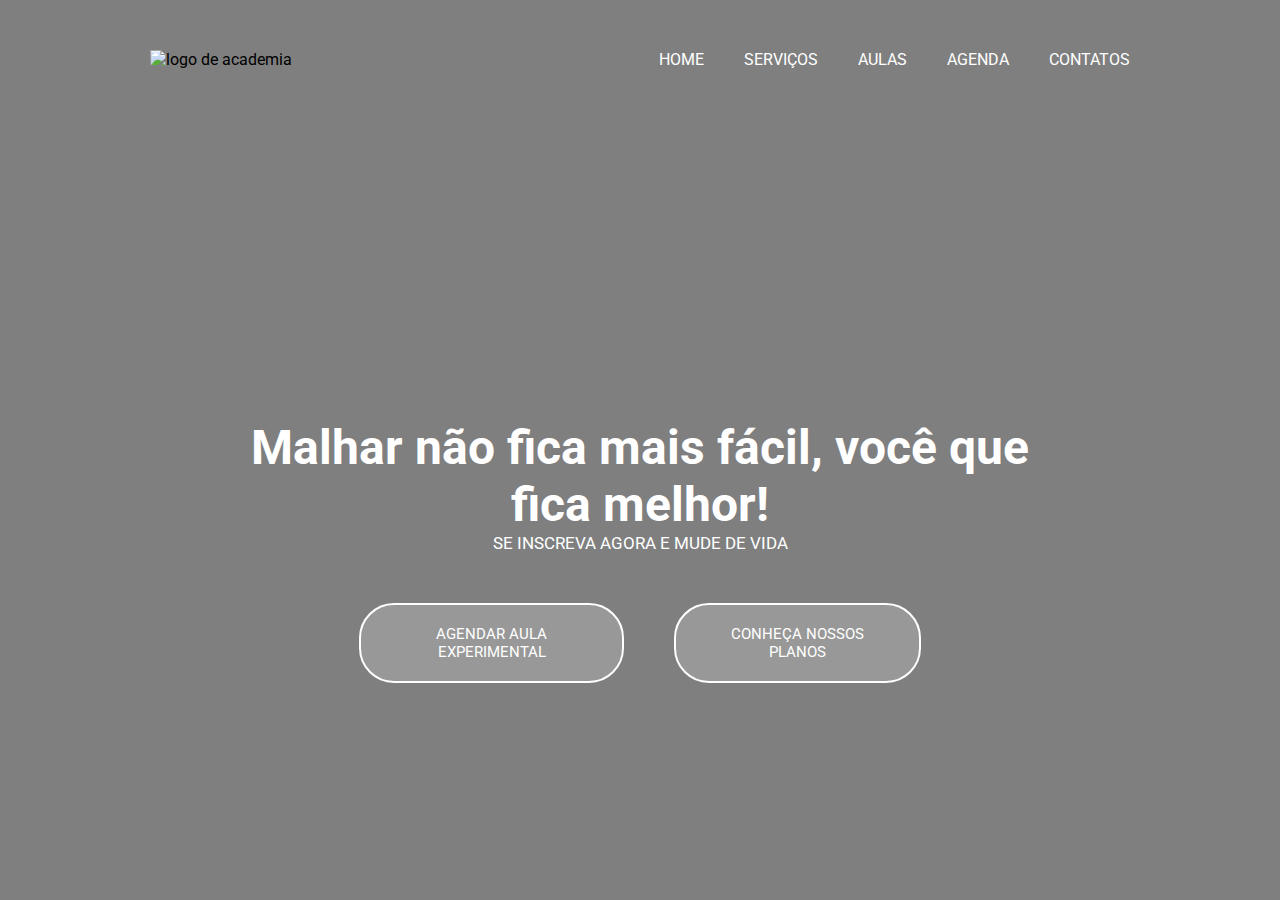
==== index.html @ df5d6325 "Add files via upload" ====
<!DOCTYPE html>
<html lang="pt-br">
  <head>
    <meta charset="UTF-8" />
    <meta http-equiv="X-UA-Compatible" content="IE=edge" />
    <meta name="viewport" content="width=device-width, initial-scale=1.0" />
    <link rel="stylesheet" href="style.css" />
    <title>ACADEMIA</title>
  </head>
  <body>
    <header>
      <img src="assets/logoacad.svg" alt="logo de academia" />
      <nav class="navegadores">
        <a href="index.html">HOME</a>
        <a href="index-serviços.html">SERVIÇOS</a>
        <a href="index-typeaulas.html">AULAS</a>
        <a href="index-agenda.html">AGENDA</a>
        <a href="index-contatos.html">CONTATOS</a>
      </nav>
    </header>
    <main class="content-principal">
      <h1 class="content-h1">
        Malhar não fica mais fácil, você que<br />
        fica melhor!
      </h1>
      <p class="content-p">SE INSCREVA AGORA E MUDE DE VIDA</p>
      <div class="button-position">
        <a href="index-aula.html" class="buttons-content1"
          >AGENDAR AULA <br />EXPERIMENTAL</a
        >
        <a href="#" class="buttons-content2"
          >CONHEÇA NOSSOS<br />
          PLANOS
        </a>
      </div>
    </main>
  </body>
</html>
---- style.css ----
@import url("https://fonts.googleapis.com/css2?family=Roboto:wght@500;900&display=swap");
/*------------------------------------------PAGINA INICIAL-------------------------------------*/
* {
  margin: 0;
  padding: 0;
  box-sizing: border-box;
}
body {
  background-image: linear-gradient(rgba(0, 0, 0, 0.5), rgba(0, 0, 0, 0.5)),
    url("assets/bg.jpg");
  background-repeat: repeat;
  font-family: "roboto", sans-serif;
}

header {
  display: flex;
  justify-content: space-between;
  align-items: center;
}

header img {
  margin-left: 150px;
}

.navegadores {
  padding: 50px;
  display: flex;
  justify-content: space-between;
  gap: 40px;
  margin-right: 100px;
}

nav a {
  color: white;
  text-decoration: none;
}

.content-principal {
  text-align: center;
  margin-top: 300px;
  color: white;
}

.content-h1 {
  font-size: 48px;
}

.content-p {
  font-size: 17px;
}

.button-position {
  display: flex;
  justify-content: center;
  gap: 50px;
  margin-top: 50px;
}

.buttons-content1 {
  padding: 20px 75px 20px 75px;
  color: white;
  text-decoration: none;
  border: 2px solid white;
  border-radius: 35px;
  font-size: 15px;
  background-color: rgba(255, 255, 255, 0.2);
}

.buttons-content2 {
  padding: 20px 55px 10px 55px;
  color: white;
  text-decoration: none;
  border: 2px solid white;
  border-radius: 35px;
  font-size: 15px;
  background-color: rgba(255, 255, 255, 0.2);
}

@media screen and (min-width: 768px) and (max-width: 1023px) {
  body {
    background-image: linear-gradient(rgba(0, 0, 0, 0.5), rgba(0, 0, 0, 0.5)),
      url("assets/bg.jpg");
    background-size: 1280px 1280px;
  }

  .content-principal {
    margin-left: auto;
  }

  .navegadores {
    padding: 50px;
    gap: 35px;
  }

  header img {
    margin-left: 10px;
  }

  .content-principal h1 {
    font-size: 35px;
  }

  .button-position {
    display: flex;
    flex-direction: column;
    align-items: center;
  }
  .buttons-content1 {
    font-size: 15px;
    padding: 10px 45px 10px 45px;
  }
  .buttons-content2 {
    font-size: 15px;
    padding: 10px 45px 10px 45px;
  }
}

@media screen and (max-width: 767px) {
  body {
    background-image: linear-gradient(rgba(0, 0, 0, 0.5), rgba(0, 0, 0, 0.5)),
      url("assets/bg.jpg");
    background-size: 800px 840px;
  }

  .content-principal {
    margin-left: auto;
    margin-top: 80px;
  }

  .content-principal h1 {
    font-size: 35px;
  }
  header {
    display: flex;
    flex-direction: column;
    justify-content: center;
    align-items: center;
  }
  .navegadores {
    padding: 10px;
    margin: auto;
    display: flex;
    justify-content: space-around;
    align-items: center;
    gap: 10px;
  }

  header img {
    margin-left: 10px;
  }

  .button-position {
    display: flex;
    flex-direction: column;
    align-items: center;
  }
  .buttons-content1 {
    font-size: 15px;
    padding: 10px 45px 10px 45px;
  }
  .buttons-content2 {
    font-size: 15px;
    padding: 10px 45px 10px 45px;
  }
}

/*------------------------------------------PAGINA INICIAL-------------------------------------*/

.content-form {
  display: flex;
  align-items: center;
  justify-content: center;
  margin-top: 50px;
}

.form {
  border: 2px solid white;
  border-radius: 10px;
  padding: 40px;
  color: white;
  background-color: rgba(255, 255, 255, 0.2);
}

.h1-form {
  margin-top: 70px;
  text-align: center;
  color: white;
}
.button-form {
  font-size: 15px;
  text-decoration: none;
  color: white;
  padding: 10px;
  margin-top: 15px;
  display: flex;
  justify-content: center;
  border: 2px solid white;
  border-radius: 15px;
}
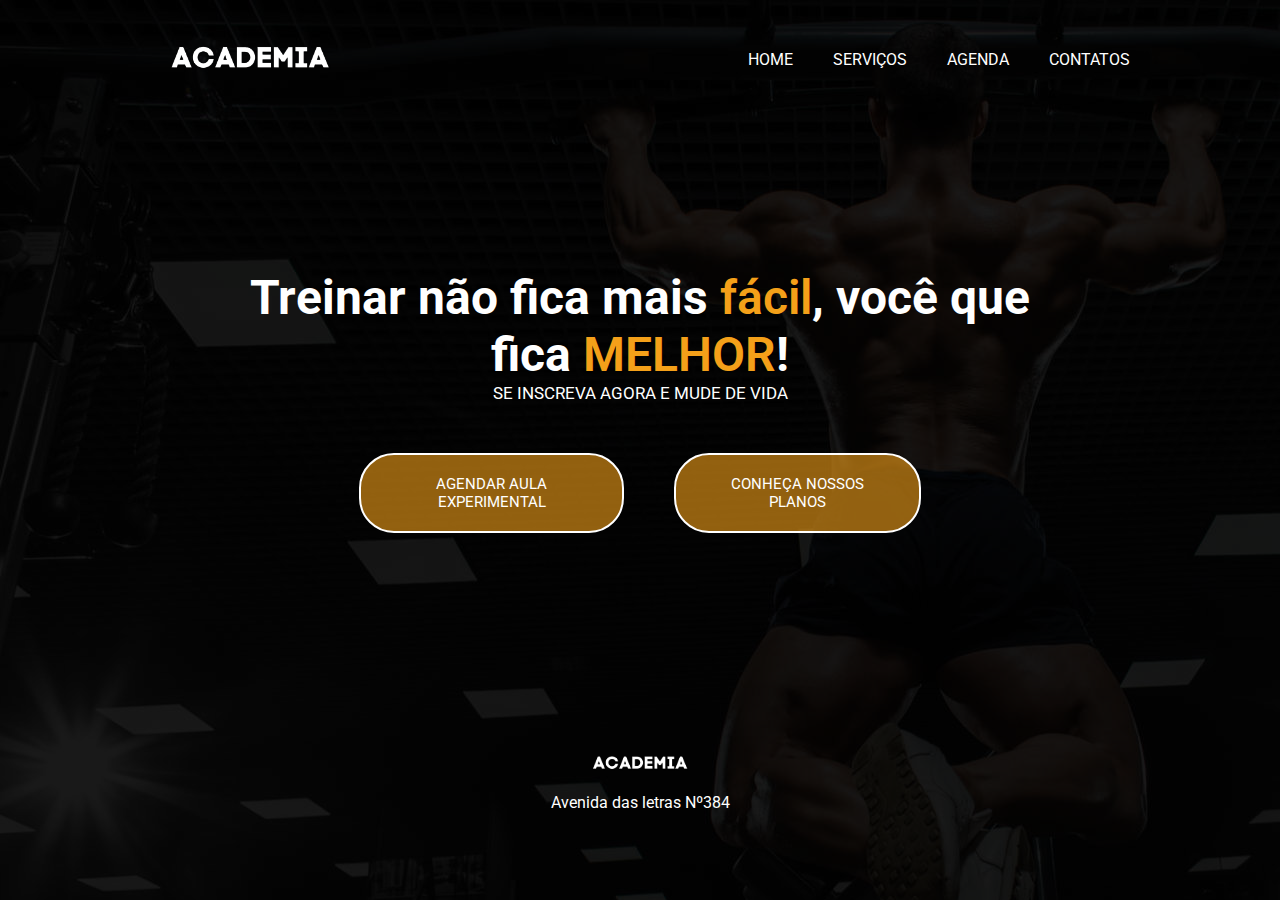
==== commit 998566e5: "Add files via upload" ====
--- a/index.html
+++ b/index.html
@@ -9,30 +9,39 @@
   </head>
   <body>
     <header>
-      <img src="assets/logoacad.svg" alt="logo de academia" />
+      <a href="index.html"
+        ><img src="assets/logoacad.svg" alt="logo de academia"
+      /></a>
       <nav class="navegadores">
         <a href="index.html">HOME</a>
         <a href="index-serviços.html">SERVIÇOS</a>
-        <a href="index-typeaulas.html">AULAS</a>
+
         <a href="index-agenda.html">AGENDA</a>
         <a href="index-contatos.html">CONTATOS</a>
       </nav>
     </header>
     <main class="content-principal">
       <h1 class="content-h1">
-        Malhar não fica mais fácil, você que<br />
-        fica melhor!
+        Treinar não fica mais <span class="titulo-plano">fácil</span>, você
+        que<br />
+        fica <span class="titulo-plano">MELHOR</span>!
       </h1>
       <p class="content-p">SE INSCREVA AGORA E MUDE DE VIDA</p>
       <div class="button-position">
         <a href="index-aula.html" class="buttons-content1"
           >AGENDAR AULA <br />EXPERIMENTAL</a
         >
-        <a href="#" class="buttons-content2"
+        <a href="index-planos.html" class="buttons-content2"
           >CONHEÇA NOSSOS<br />
           PLANOS
         </a>
       </div>
     </main>
+    <footer>
+      <div class="rodape">
+        <img src="assets/logoacad.svg" alt="logo de academia" />
+        <p>Avenida das letras Nº384</p>
+      </div>
+    </footer>
   </body>
 </html>
--- a/style.css
+++ b/style.css
@@ -6,7 +6,7 @@
   box-sizing: border-box;
 }
 body {
-  background-image: linear-gradient(rgba(0, 0, 0, 0.5), rgba(0, 0, 0, 0.5)),
+  background-image: linear-gradient(rgba(0, 0, 0, 0.9), rgba(0, 0, 0, 0.9)),
     url("assets/bg.jpg");
   background-repeat: repeat;
   font-family: "roboto", sans-serif;
@@ -30,6 +30,9 @@
   margin-right: 100px;
 }
 
+nav a:hover {
+  color: rgb(244, 160, 25);
+}
 nav a {
   color: white;
   text-decoration: none;
@@ -37,7 +40,8 @@
 
 .content-principal {
   text-align: center;
-  margin-top: 300px;
+  margin-top: 150px;
+  margin-bottom: 100px;
   color: white;
 }
 
@@ -63,7 +67,13 @@
   border: 2px solid white;
   border-radius: 35px;
   font-size: 15px;
-  background-color: rgba(255, 255, 255, 0.2);
+  background-color: rgb(244, 160, 25, 0.6);
+}
+
+.buttons-content1:hover,
+.buttons-content2:hover {
+  background-color: rgba(255, 255, 255, 0.2);
+  transition: 0.6s;
 }
 
 .buttons-content2 {
@@ -73,12 +83,30 @@
   border: 2px solid white;
   border-radius: 35px;
   font-size: 15px;
-  background-color: rgba(255, 255, 255, 0.2);
+  background-color: rgb(244, 160, 25, 0.6);
+}
+
+.rodape {
+  display: flex;
+  flex-direction: column;
+  justify-content: center;
+  align-items: center;
+  margin-bottom: 50px;
+  margin-top: 200px;
+}
+
+.rodape img {
+  width: 120px;
+}
+
+.rodape p {
+  color: white;
+  margin-bottom: 20px;
 }
 
 @media screen and (min-width: 768px) and (max-width: 1023px) {
   body {
-    background-image: linear-gradient(rgba(0, 0, 0, 0.5), rgba(0, 0, 0, 0.5)),
+    background-image: linear-gradient(rgba(0, 0, 0, 0.9), rgba(0, 0, 0, 0.9)),
       url("assets/bg.jpg");
     background-size: 1280px 1280px;
   }
@@ -117,7 +145,7 @@
 
 @media screen and (max-width: 767px) {
   body {
-    background-image: linear-gradient(rgba(0, 0, 0, 0.5), rgba(0, 0, 0, 0.5)),
+    background-image: linear-gradient(rgba(0, 0, 0, 0.9), rgba(0, 0, 0, 0.9)),
       url("assets/bg.jpg");
     background-size: 800px 840px;
   }
@@ -164,7 +192,7 @@
   }
 }
 
-/*------------------------------------------PAGINA INICIAL-------------------------------------*/
+/*------------------------------------------Aula experimental-------------------------------------*/
 
 .content-form {
   display: flex;
@@ -179,6 +207,7 @@
   padding: 40px;
   color: white;
   background-color: rgba(255, 255, 255, 0.2);
+  box-shadow: 5px 5px 5px rgb(82, 82, 82);
 }
 
 .h1-form {
@@ -188,8 +217,10 @@
 }
 .button-form {
   font-size: 15px;
-  text-decoration: none;
-  color: white;
+  font-weight: bold;
+  text-decoration: none;
+  color: rgb(255, 255, 255);
+  background-color: rgb(244, 160, 25, 0.6);
   padding: 10px;
   margin-top: 15px;
   display: flex;
@@ -197,3 +228,256 @@
   border: 2px solid white;
   border-radius: 15px;
 }
+.button-form:hover {
+  background-color: rgba(255, 255, 255, 0.2);
+  transition: 0.6s;
+}
+/*------------------------------------------Planos-------------------------------------*/
+
+.beneficios {
+  display: flex;
+  justify-content: center;
+  align-items: center;
+  gap: 150px;
+  margin-top: 100px;
+}
+
+.beneficios-1,
+.beneficios-2 {
+  padding: 70px;
+  color: white;
+  border: 2px solid white;
+  border-radius: 15px;
+  background-color: rgba(255, 255, 255, 0.2);
+  box-shadow: 5px 5px 5px rgb(82, 82, 82);
+}
+.titulo-plano {
+  color: rgb(244, 160, 25);
+  font-weight: 600;
+}
+
+@media (320px <= width <= 768px) {
+  body {
+    background-image: linear-gradient(rgba(0, 0, 0, 0.9), rgba(0, 0, 0, 0.9)),
+      url("assets/bg.jpg");
+    background-size: 1300px 1400px;
+    background-repeat: no-repeat;
+  }
+  .beneficios {
+    display: flex;
+    flex-direction: column;
+    justify-content: center;
+    align-items: center;
+    gap: 50px;
+    margin-top: 100px;
+  }
+}
+/*------------------------------------------Serviços-------------------------------------*/
+.tittle-serviços {
+  margin: 20px 0 0 20px;
+  color: rgb(244, 160, 25);
+  text-align: center;
+}
+.tittle-serviços h3 {
+  color: white;
+}
+.content-serviços {
+  display: flex;
+  flex-direction: row;
+  align-items: start;
+  justify-content: center;
+  gap: 20px;
+}
+
+.section-serviços {
+  background-color: rgba(255, 255, 255, 0.2);
+  display: grid;
+  grid-template-columns: repeat(3, 1fr);
+  gap: 20px;
+  padding: 70px;
+}
+
+.section-serviços a {
+  color: white;
+  text-decoration: none;
+}
+.section-serviços a:hover {
+  color: rgb(244, 160, 25);
+  text-decoration: none;
+}
+.section-serviços img {
+  width: 300px;
+  height: 200px;
+  border-radius: 15px;
+  box-shadow: 5px 5px 5px rgb(0, 0, 0);
+}
+.aside-serviços {
+  text-align: center;
+  background-color: rgba(255, 255, 255, 0.2);
+  color: white;
+  padding: 50px;
+  margin-top: 20px auto auto 20px;
+  display: grid;
+  grid-template-columns: 1fr;
+  gap: 20px;
+}
+.aside-serviços a {
+  color: white;
+  text-decoration: none;
+}
+.aside-serviços a:hover {
+  color: rgb(244, 160, 25);
+  text-decoration: none;
+}
+.aside-serviços img {
+  width: 300px;
+  height: 200px;
+  border-radius: 15px;
+  box-shadow: 5px 5px 5px rgb(0, 0, 0);
+}
+
+.item {
+  padding: 30px;
+}
+
+.tittle-grid {
+  color: rgb(244, 160, 25);
+  font-weight: bold;
+}
+
+@media screen and (max-width: 1520px) {
+  .content-serviços {
+    display: flex;
+    flex-direction: row;
+    align-items: start;
+    justify-content: baseline;
+    gap: 20px;
+  }
+
+  .section-serviços {
+    background-color: rgba(255, 255, 255, 0.2);
+    display: grid;
+    grid-template-columns: repeat(2, 1fr);
+    gap: 20px;
+    padding: 70px;
+  }
+}
+
+@media screen and (max-width: 1140px) {
+  .body-services {
+    background-color: black;
+  }
+  .content-serviços {
+    display: flex;
+    flex-direction: column;
+    align-items: center;
+    justify-content: baseline;
+    gap: 20px;
+    font-size: 25px;
+  }
+  .section-serviços {
+    gap: 5px;
+    padding: 10px;
+  }
+  .aside-serviços {
+    display: grid;
+    padding: 20px 40px 20px 40px;
+    grid-template-columns: repeat(2, 1fr);
+    flex-wrap: wrap;
+    gap: 10px;
+  }
+  .item {
+    padding: 10px;
+  }
+}
+@media screen and (max-width: 767px) {
+  .body-services {
+    background-color: black;
+  }
+  .content-serviços {
+    display: flex;
+    flex-direction: column;
+    align-items: center;
+    justify-content: baseline;
+    gap: 5px;
+    font-size: 15px;
+  }
+  .section-serviços {
+    gap: 5px;
+    padding: 5px;
+    display: grid;
+    grid-template-columns: 1fr;
+    border-radius: 10px;
+  }
+  .aside-serviços {
+    display: grid;
+    border-radius: 10px;
+    padding: 13px;
+    grid-template-columns: 1fr;
+    gap: 10px;
+  }
+  .item {
+    padding: 10px;
+  }
+}
+
+/*------------------------------------------Pagina de contato-------------------------------------*/
+.body-contato {
+  background-color: black;
+}
+.content-contato {
+  display: flex;
+  flex-direction: column;
+  justify-content: space-around;
+  align-items: center;
+}
+.img-contato {
+  margin-top: 30px;
+  width: 40vh;
+
+  box-shadow: 5px 5px 5px rgb(82, 82, 82);
+}
+
+.container-contato {
+  margin-top: 50px;
+  display: flex;
+  flex-direction: column;
+  border: 2px solid white;
+  border-radius: 15px;
+  padding: 20px;
+  background-color: rgba(255, 255, 255, 0.2);
+  box-shadow: 5px 5px 5px rgb(82, 82, 82);
+}
+.container-contato h1 {
+  font-size: 35px;
+  color: white;
+  text-align: center;
+  margin-top: 20px;
+}
+.container-contato span {
+  color: rgb(244, 160, 25);
+}
+.button-contato {
+  text-align: center;
+  padding: 20px 75px 20px 75px;
+  color: white;
+  text-decoration: none;
+  border: 2px solid white;
+  border-radius: 35px;
+  font-size: 15px;
+  background-color: rgb(244, 160, 25, 0.6);
+}
+
+@media screen and (min-width: 1140px) {
+  .content-contato {
+    margin-top: 100px;
+    display: flex;
+    flex-direction: row;
+    justify-content: center;
+    gap: 100px;
+  }
+  .img-contato {
+    margin-top: 30px;
+    width: 60vh;
+  }
+}
